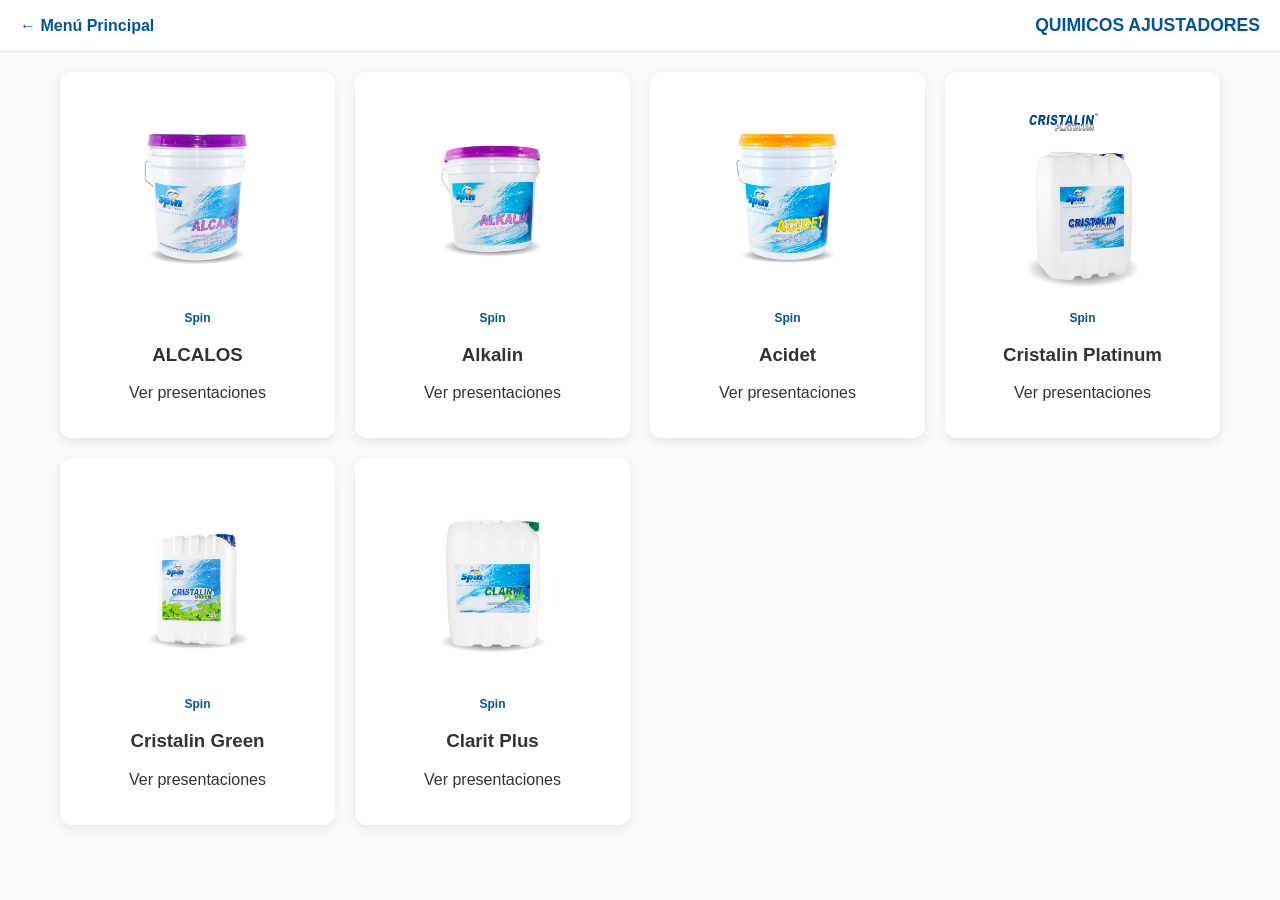
==== balanceadores.html @ 7366853e "primera subida" ====
<!DOCTYPE html>
<html lang="es">
<head>
    <meta charset="UTF-8">
    <meta name="viewport" content="width=device-width, initial-scale=1.0">
    <title>Balanceadores | Poolcenter</title>
    <link rel="stylesheet" href="estilos.css">
</head>
<body>

    <nav class="nav-fijo">
        <a href="index.html" class="btn-volver">← Menú Principal</a>
        <h2 id="titulo-pagina"> Quimicos Ajustadores</h2>
    </nav>

    <main class="contenedor">
        <div class="grid-productos" id="grid-marcas">
            </div>
    </main>

    <div id="modal-variantes" class="modal">
        <div class="modal-content">
            <span class="close" onclick="cerrarModal()">&times;</span>
            <h2 id="modal-titulo"></h2>
            <div class="grid-variantes" id="grid-variantes-body"></div>
        </div>
    </div>

    <script src="productos.js"></script>
    <script>
        const gridMarcas = document.getElementById('grid-marcas');
        const modal = document.getElementById('modal-variantes');

        function mostrarMarcas() {
            // FILTRO POR CATEGORÍA BALANCEADORES
            const lista = catalogo.balanceadores; 
            gridMarcas.innerHTML = "";

            lista.forEach((item, index) => {
                gridMarcas.innerHTML += `
                    <div class="card-marca" onclick="abrirVariantes(${index})">
                        <img src="img/${item.imagenPrincipal}" alt="${item.grupo}">
                        <span class="marca-tag">${item.marca}</span>
                        <h3>${item.grupo}</h3>
                        <p>Ver presentaciones</p>
                    </div>
                `;
            });
        }

        function abrirVariantes(index) {
            const grupo = catalogo.balanceadores[index];
            const container = document.getElementById('grid-variantes-body');
            document.getElementById('modal-titulo').innerText = grupo.grupo;
            container.innerHTML = "";

            // Busca donde dice grupo.variantes.forEach...
grupo.variantes.forEach(v => {
    // Cambiamos el <button> por un <span> y quitamos el 'onclick'
    let etiquetasPeso = v.pesos.map(p => 
        `<span class="etiqueta-peso">${p}</span>`
    ).join("");

    container.innerHTML += `
        <div class="card-variante">
            <img src="img/${v.imagen}" alt="${v.subtitulo}">
            <h4>${v.subtitulo}</h4>
            <div class="lista-pesos">
                ${etiquetasPeso}
            </div>
        </div>
    `;
});
            modal.style.display = "block";
        }

        function pedir(nombre, sub, peso) {
            const msg = `Hola Poolcenter, me interesa ${nombre} (${sub}) de ${peso}.`;
            window.open(`https://wa.me/505XXXXXXXX?text=${encodeURIComponent(msg)}`);
        }

        function cerrarModal() { modal.style.display = "none"; }
        window.onclick = (e) => { if(e.target == modal) cerrarModal(); }
        window.onload = mostrarMarcas;
    </script>
</body>
</html>
---- estilos.css ----
/* --- DISEÑO ESPECÍFICO DEL INDEX --- */

.body-inicio {
    background: linear-gradient(180deg, #e0f2fe 0%, #f8fafc 100%);
    min-height: 100vh;
}


/* --- AJUSTES DEL HEADER Y LOGO --- */

.hero {
    padding: 40px 20px 60px; /* Más espacio abajo para la curva */
    text-align: center;
    background: var(--azul-spin);
    color: white;
    border-bottom-left-radius: 50px;
    border-bottom-right-radius: 50px;
    box-shadow: 0 10px 25px rgba(0, 84, 159, 0.2);
}

.contenedor-logo {
    width: 100px;           /* Tamaño del círculo del logo */
    height: 100px;
    background: white;      /* Fondo blanco para que el logo resalte */
    margin: 0 auto 15px;    /* Centrado y espacio abajo */
    border-radius: 50%;     /* Lo hace circular */
    display: flex;
    align-items: center;
    justify-content: center;
    padding: 10px;
    box-shadow: 0 4px 15px rgba(0,0,0,0.15);
    border: 3px solid var(--verde-whatsapp); /* Aro decorativo verde */
}

.img-logo {
    max-width: 100%;
    max-height: 100%;
    object-fit: contain;    /* Evita que el logo se deforme */
}

.logo-texto {
    font-size: 2.2rem;      /* Un poco más pequeño para dar aire al logo */
    margin: 0;
    letter-spacing: 3px;
    font-weight: 900;
    text-shadow: 2px 2px 4px rgba(0,0,0,0.2);
}

/* Ajuste para pantallas muy pequeñas (320px) */
@media (max-width: 350px) {
    .contenedor-logo {
        width: 80px;
        height: 80px;
    }
    .logo-texto {
        font-size: 1.8rem;
    }
}
.logo-principal {
    font-size: 2.5rem;
    margin: 0;
    letter-spacing: 4px;
    font-weight: 900;
}

.subtitulo {
    font-size: 1rem;
    opacity: 0.9;
    margin-top: 5px;
}

.linea-decorativa {
    width: 50px;
    height: 4px;
    background: var(--verde-whatsapp);
    margin: 15px auto 0;
    border-radius: 2px;
}

.contenedor-inicio {
    max-width: 500px;
    margin: -30px auto 40px;
    padding: 0 20px;
}

.instruccion {
    text-align: center;
    font-weight: 600;
    color: var(--azul-spin);
    margin-bottom: 20px;
    background: white;
    display: table;
    margin-left: auto;
    margin-right: auto;
    padding: 5px 20px;
    border-radius: 20px;
    box-shadow: var(--sombra);
}

/* Tarjetas del Menú */
.menu-categorias {
    display: flex;
    flex-direction: column;
    gap: 15px;
}

.card-categoria {
    display: flex;
    align-items: center;
    background: var(--blanco);
    padding: 15px;
    border-radius: 15px;
    text-decoration: none;
    color: inherit;
    box-shadow: var(--sombra);
    transition: transform 0.2s;
    border: 1px solid transparent;
}

.card-categoria:active {
    transform: scale(0.97);
    border-color: var(--azul-spin);
}

.imagen-cat {
    width: 60px;
    height: 60px;
    background: var(--celeste-claro);
    border-radius: 12px;
    display: flex;
    align-items: center;
    justify-content: center;
    margin-right: 15px;
}

.imagen-cat img {
    width: 40px;
    height: 40px;
    object-fit: contain;
}

.info-cat h3 {
    margin: 0;
    color: var(--azul-spin);
    font-size: 1.1rem;
}

.info-cat p {
    margin: 2px 0 0;
    font-size: 0.8rem;
    color: var(--gris-suave);
    line-height: 1.2;
}

.btn-entrar {
    margin-left: auto;
    font-size: 1.2rem;
    color: var(--azul-spin);
    font-weight: bold;
}

.footer-simple {
    text-align: center;
    padding: 20px;
    font-size: 0.8rem;
    color: var(--gris-suave);
}

/* --- VARIABLES DE MARCA POOLCENTER --- */
:root {
    --azul-spin: #00549f;        /* Azul corporativo Spin Group */
    --celeste-claro: #f0f7ff;    /* Fondo de tarjetas secundarias */
    --verde-whatsapp: #25d366;   /* Verde oficial WA */
    --gris-oscuro: #333333;      /* Texto principal */
    --gris-suave: #757575;       /* Texto secundario */
    --blanco: #ffffff;
    --borde: #e0e0e0;
    --sombra: 0 4px 12px rgba(0, 0, 0, 0.08);
}

/* --- ESTILOS GENERALES --- */
* {
    box-sizing: border-box;
    -webkit-tap-highlight-color: transparent;
}

body {
    font-family: 'Segoe UI', Roboto, Helvetica, Arial, sans-serif;
    margin: 0;
    padding: 0;
    background-color: #f8fafc;
    color: var(--gris-oscuro);
}

/* --- NAVEGACIÓN --- */
.nav-fijo {
    display: flex;
    justify-content: space-between;
    align-items: center;
    background: var(--blanco);
    padding: 15px 20px;
    border-bottom: 1px solid var(--borde);
    position: sticky;
    top: 0;
    z-index: 1000;
}

.btn-volver {
    text-decoration: none;
    color: var(--azul-spin);
    font-weight: 600;
}

#titulo-pagina {
    margin: 0;
    font-size: 1.1rem;
    color: var(--azul-spin);
    text-transform: uppercase;
}

/* --- CONTENEDOR Y GRIDS --- */
.contenedor {
    padding: 20px;
    max-width: 1200px;
    margin: 0 auto;
}

.grid-productos {
    display: grid;
    gap: 20px;
}

/* Responsivo para 320px y 425px */
@media (max-width: 424px) { .grid-productos { grid-template-columns: 1fr; } }
@media (min-width: 425px) { .grid-productos { grid-template-columns: 1fr 1fr; } }
@media (min-width: 1024px) { .grid-productos { grid-template-columns: 1fr 1fr 1fr 1fr; } }

/* --- TARJETAS DE NIVEL 1 (MARCAS) --- */
.card-marca {
    background: var(--blanco);
    border-radius: 12px;
    padding: 20px;
    text-align: center;
    cursor: pointer;
    box-shadow: var(--sombra);
    transition: transform 0.3s ease;
}

.card-marca:hover { transform: translateY(-5px); }

.card-marca img {
    width: 100%;
    max-width: 2000px;
    height: 200px;
    object-fit: contain;
    margin-bottom: 15px;
}

.marca-tag {
    display: block;
    font-size: 0.75rem;
    color: var(--azul-spin);
    font-weight: bold;
    margin-bottom: 5px;
}

/* --- VENTANA MODAL --- */
.modal {
    display: none;
    position: fixed;
    z-index: 2000;
    left: 0; top: 0;
    width: 100%; height: 100%;
    background: rgba(0, 0, 0, 0.6);
    backdrop-filter: blur(4px);
}

.modal-content {
    background: var(--blanco);
    margin: 5% auto;
    padding: 25px;
    width: 90%;
    max-width: 650px;
    border-radius: 20px;
    position: relative;
    max-height: 85vh;
    overflow-y: auto;
}

.close {
    position: absolute;
    right: 20px; top: 10px;
    font-size: 30px;
    cursor: pointer;
    color: var(--gris-suave);
}

/* --- TARJETAS DE VARIANTES (DENTRO DEL MODAL) --- */
.grid-variantes {
    display: grid;
    gap: 15px;
    grid-template-columns: repeat(auto-fit, minmax(150px, 1fr));
    margin-top: 20px;
}

.card-variante {
    background: var(--celeste-claro);
    border-radius: 10px;
    padding: 15px;
    text-align: center;
    display: flex;
    flex-direction: column;
    align-items: center;
}

/* AQUÍ ESTÁ EL AJUSTE PARA QUE LA IMAGEN NO SALGA GIGANTE */
.card-variante img {
    width: 100%;
    max-width: 150px;      /* Tamaño controlado para el modal */
    height: 150px;         /* Altura uniforme */
    object-fit: contain;   /* No se deforma */
    margin-bottom: 10px;
    background: white;
    padding: 10px;
    border-radius: 8px;
}

.card-variante h4 {
    margin: 10px 0;
    font-size: 0.95rem;
    color: var(--azul-spin);
}

/* --- BOTONES DE PESO / WHATSAPP --- */
.lista-pesos {
    display: grid;
    gap: 5px;
    width: 100%;
}

.btn-peso {
    background: var(--blanco);
    border: 1px solid var(--azul-spin);
    color: var(--azul-spin);
    padding: 8px;
    border-radius: 5px;
    cursor: pointer;
    font-weight: 600;
    transition: 0.2s;
}

.btn-peso:hover {
    background: var(--verde-whatsapp);
    color: white;
    border-color: var(--verde-whatsapp);
}
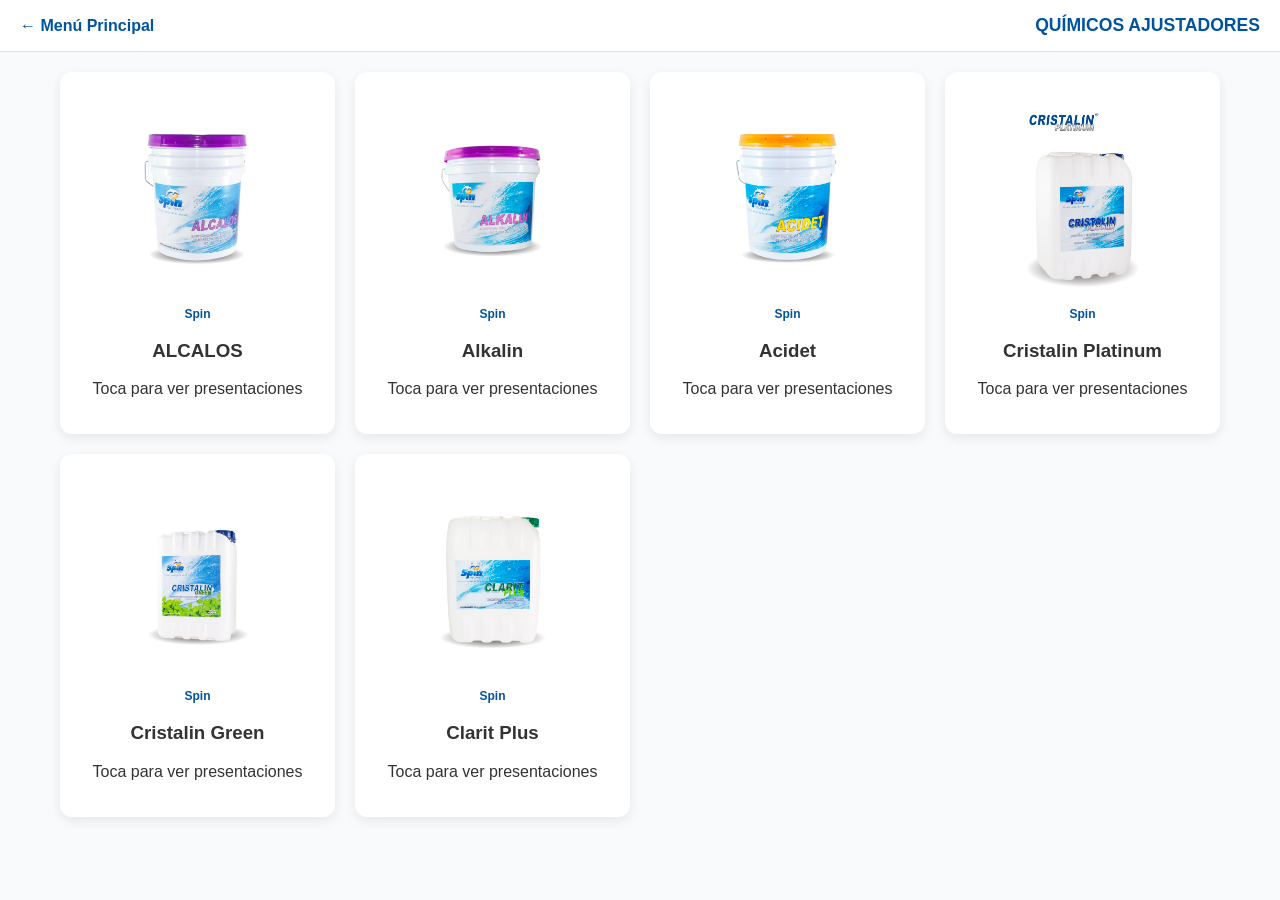
==== commit 6f1596d6: "ajustes" ====
--- a/balanceadores.html
+++ b/balanceadores.html
@@ -10,12 +10,11 @@
 
     <nav class="nav-fijo">
         <a href="index.html" class="btn-volver">← Menú Principal</a>
-        <h2 id="titulo-pagina"> Quimicos Ajustadores</h2>
+        <h2 id="titulo-pagina">Químicos Ajustadores</h2>
     </nav>
 
     <main class="contenedor">
-        <div class="grid-productos" id="grid-marcas">
-            </div>
+        <div class="grid-productos" id="grid-marcas"></div>
     </main>
 
     <div id="modal-variantes" class="modal">
@@ -31,56 +30,65 @@
         const gridMarcas = document.getElementById('grid-marcas');
         const modal = document.getElementById('modal-variantes');
 
+        // PASO 1: Mostrar los productos de la categoría "balanceadores"
         function mostrarMarcas() {
-            // FILTRO POR CATEGORÍA BALANCEADORES
             const lista = catalogo.balanceadores; 
             gridMarcas.innerHTML = "";
 
             lista.forEach((item, index) => {
                 gridMarcas.innerHTML += `
                     <div class="card-marca" onclick="abrirVariantes(${index})">
-                        <img src="img/${item.imagenPrincipal}" alt="${item.grupo}">
+                        <div class="contenedor-img-card">
+                            <img src="img/${item.imagenPrincipal}" alt="${item.grupo}">
+                            <div class="capa-descripcion">
+                                <p>${item.descripcion || "Ajustador de parámetros químicos para el balance del agua."}</p>
+                            </div>
+                        </div>
                         <span class="marca-tag">${item.marca}</span>
                         <h3>${item.grupo}</h3>
-                        <p>Ver presentaciones</p>
+                        <p class="ver-mas">Toca para ver presentaciones</p>
                     </div>
                 `;
             });
         }
 
+        // PASO 2: Abrir variantes al hacer click
         function abrirVariantes(index) {
             const grupo = catalogo.balanceadores[index];
             const container = document.getElementById('grid-variantes-body');
             document.getElementById('modal-titulo').innerText = grupo.grupo;
+            
             container.innerHTML = "";
 
-            // Busca donde dice grupo.variantes.forEach...
-grupo.variantes.forEach(v => {
-    // Cambiamos el <button> por un <span> y quitamos el 'onclick'
-    let etiquetasPeso = v.pesos.map(p => 
-        `<span class="etiqueta-peso">${p}</span>`
-    ).join("");
+            grupo.variantes.forEach(v => {
+                let etiquetasPeso = v.pesos.map(p => 
+                    `<span class="etiqueta-peso">${p}</span>`
+                ).join("");
 
-    container.innerHTML += `
-        <div class="card-variante">
-            <img src="img/${v.imagen}" alt="${v.subtitulo}">
-            <h4>${v.subtitulo}</h4>
-            <div class="lista-pesos">
-                ${etiquetasPeso}
-            </div>
-        </div>
-    `;
-});
+                container.innerHTML += `
+                    <div class="card-variante">
+                        <img src="img/${v.imagen}" alt="${v.subtitulo}">
+                        <h4>${v.subtitulo}</h4>
+                        <div class="lista-pesos">
+                            ${etiquetasPeso}
+                        </div>
+                    </div>
+                `;
+            });
+
             modal.style.display = "block";
         }
 
-        function pedir(nombre, sub, peso) {
-            const msg = `Hola Poolcenter, me interesa ${nombre} (${sub}) de ${peso}.`;
-            window.open(`https://wa.me/505XXXXXXXX?text=${encodeURIComponent(msg)}`);
+        // Cierre del modal
+        function cerrarModal() { 
+            modal.style.display = "none"; 
         }
 
-        function cerrarModal() { modal.style.display = "none"; }
-        window.onclick = (e) => { if(e.target == modal) cerrarModal(); }
+        window.onclick = (e) => { 
+            if(e.target == modal) cerrarModal(); 
+        }
+
+        // Carga inicial
         window.onload = mostrarMarcas;
     </script>
 </body>
--- a/estilos.css
+++ b/estilos.css
@@ -1,15 +1,42 @@
-/* --- DISEÑO ESPECÍFICO DEL INDEX --- */
-
+/* =========================================
+   VARIABLES Y ESTILOS GLOBALES
+=========================================
+*/
+:root {
+    --azul-spin: #00549f;        /* Azul corporativo Spin Group */
+    --celeste-claro: #f0f7ff;    /* Fondo de tarjetas secundarias */
+    --verde-whatsapp: #25d366;   /* Verde oficial WA */
+    --gris-oscuro: #333333;      /* Texto principal */
+    --gris-suave: #757575;       /* Texto secundario */
+    --blanco: #ffffff;
+    --borde: #e0e0e0;
+    --sombra: 0 4px 12px rgba(0, 0, 0, 0.08);
+}
+
+* {
+    box-sizing: border-box;
+    -webkit-tap-highlight-color: transparent;
+}
+
+body {
+    font-family: 'Segoe UI', Roboto, Helvetica, Arial, sans-serif;
+    margin: 0;
+    padding: 0;
+    background-color: #f8fafc;
+    color: var(--gris-oscuro);
+}
+
+/* =========================================
+   DISEÑO PÁGINA DE INICIO (INDEX)
+=========================================
+*/
 .body-inicio {
     background: linear-gradient(180deg, #e0f2fe 0%, #f8fafc 100%);
     min-height: 100vh;
 }
 
-
-/* --- AJUSTES DEL HEADER Y LOGO --- */
-
 .hero {
-    padding: 40px 20px 60px; /* Más espacio abajo para la curva */
+    padding: 40px 20px 60px;
     text-align: center;
     background: var(--azul-spin);
     color: white;
@@ -19,48 +46,31 @@
 }
 
 .contenedor-logo {
-    width: 100px;           /* Tamaño del círculo del logo */
+    width: 100px;
     height: 100px;
-    background: white;      /* Fondo blanco para que el logo resalte */
-    margin: 0 auto 15px;    /* Centrado y espacio abajo */
-    border-radius: 50%;     /* Lo hace circular */
+    background: white;
+    margin: 0 auto 15px;
+    border-radius: 50%;
     display: flex;
     align-items: center;
     justify-content: center;
     padding: 10px;
     box-shadow: 0 4px 15px rgba(0,0,0,0.15);
-    border: 3px solid var(--verde-whatsapp); /* Aro decorativo verde */
+    border: 3px solid var(--verde-whatsapp);
 }
 
 .img-logo {
     max-width: 100%;
     max-height: 100%;
-    object-fit: contain;    /* Evita que el logo se deforme */
+    object-fit: contain;
 }
 
 .logo-texto {
-    font-size: 2.2rem;      /* Un poco más pequeño para dar aire al logo */
+    font-size: 2.2rem;
     margin: 0;
     letter-spacing: 3px;
     font-weight: 900;
     text-shadow: 2px 2px 4px rgba(0,0,0,0.2);
-}
-
-/* Ajuste para pantallas muy pequeñas (320px) */
-@media (max-width: 350px) {
-    .contenedor-logo {
-        width: 80px;
-        height: 80px;
-    }
-    .logo-texto {
-        font-size: 1.8rem;
-    }
-}
-.logo-principal {
-    font-size: 2.5rem;
-    margin: 0;
-    letter-spacing: 4px;
-    font-weight: 900;
 }
 
 .subtitulo {
@@ -97,7 +107,7 @@
     box-shadow: var(--sombra);
 }
 
-/* Tarjetas del Menú */
+/* Tarjetas de Categoría en Index */
 .menu-categorias {
     display: flex;
     flex-direction: column;
@@ -114,85 +124,26 @@
     color: inherit;
     box-shadow: var(--sombra);
     transition: transform 0.2s;
-    border: 1px solid transparent;
-}
-
-.card-categoria:active {
-    transform: scale(0.97);
-    border-color: var(--azul-spin);
-}
+}
+
+.card-categoria:active { transform: scale(0.97); }
 
 .imagen-cat {
-    width: 60px;
-    height: 60px;
+    width: 60px; height: 60px;
     background: var(--celeste-claro);
     border-radius: 12px;
-    display: flex;
-    align-items: center;
-    justify-content: center;
+    display: flex; align-items: center; justify-content: center;
     margin-right: 15px;
 }
 
-.imagen-cat img {
-    width: 40px;
-    height: 40px;
-    object-fit: contain;
-}
-
-.info-cat h3 {
-    margin: 0;
-    color: var(--azul-spin);
-    font-size: 1.1rem;
-}
-
-.info-cat p {
-    margin: 2px 0 0;
-    font-size: 0.8rem;
-    color: var(--gris-suave);
-    line-height: 1.2;
-}
-
-.btn-entrar {
-    margin-left: auto;
-    font-size: 1.2rem;
-    color: var(--azul-spin);
-    font-weight: bold;
-}
-
-.footer-simple {
-    text-align: center;
-    padding: 20px;
-    font-size: 0.8rem;
-    color: var(--gris-suave);
-}
-
-/* --- VARIABLES DE MARCA POOLCENTER --- */
-:root {
-    --azul-spin: #00549f;        /* Azul corporativo Spin Group */
-    --celeste-claro: #f0f7ff;    /* Fondo de tarjetas secundarias */
-    --verde-whatsapp: #25d366;   /* Verde oficial WA */
-    --gris-oscuro: #333333;      /* Texto principal */
-    --gris-suave: #757575;       /* Texto secundario */
-    --blanco: #ffffff;
-    --borde: #e0e0e0;
-    --sombra: 0 4px 12px rgba(0, 0, 0, 0.08);
-}
-
-/* --- ESTILOS GENERALES --- */
-* {
-    box-sizing: border-box;
-    -webkit-tap-highlight-color: transparent;
-}
-
-body {
-    font-family: 'Segoe UI', Roboto, Helvetica, Arial, sans-serif;
-    margin: 0;
-    padding: 0;
-    background-color: #f8fafc;
-    color: var(--gris-oscuro);
-}
-
-/* --- NAVEGACIÓN --- */
+.imagen-cat img { width: 40px; height: 40px; object-fit: contain; }
+
+.btn-entrar { margin-left: auto; font-size: 1.2rem; color: var(--azul-spin); font-weight: bold; }
+
+/* =========================================
+   NAVEGACIÓN INTERNA
+=========================================
+*/
 .nav-fijo {
     display: flex;
     justify-content: space-between;
@@ -205,37 +156,26 @@
     z-index: 1000;
 }
 
-.btn-volver {
-    text-decoration: none;
-    color: var(--azul-spin);
-    font-weight: 600;
-}
-
-#titulo-pagina {
-    margin: 0;
-    font-size: 1.1rem;
-    color: var(--azul-spin);
-    text-transform: uppercase;
-}
-
-/* --- CONTENEDOR Y GRIDS --- */
-.contenedor {
-    padding: 20px;
-    max-width: 1200px;
-    margin: 0 auto;
-}
+.btn-volver { text-decoration: none; color: var(--azul-spin); font-weight: 600; }
+
+#titulo-pagina { margin: 0; font-size: 1.1rem; color: var(--azul-spin); text-transform: uppercase; }
+
+/* =========================================
+   TARJETAS DE PRODUCTOS (GRID PRINCIPAL)
+=========================================
+*/
+.contenedor { padding: 20px; max-width: 1200px; margin: 0 auto; }
 
 .grid-productos {
     display: grid;
     gap: 20px;
 }
 
-/* Responsivo para 320px y 425px */
+/* Adaptación de columnas */
 @media (max-width: 424px) { .grid-productos { grid-template-columns: 1fr; } }
 @media (min-width: 425px) { .grid-productos { grid-template-columns: 1fr 1fr; } }
 @media (min-width: 1024px) { .grid-productos { grid-template-columns: 1fr 1fr 1fr 1fr; } }
 
-/* --- TARJETAS DE NIVEL 1 (MARCAS) --- */
 .card-marca {
     background: var(--blanco);
     border-radius: 12px;
@@ -248,23 +188,50 @@
 
 .card-marca:hover { transform: translateY(-5px); }
 
-.card-marca img {
+/* --- CONTENEDOR DE IMAGEN CON HOVER DE DESCRIPCIÓN --- */
+.contenedor-img-card {
+    position: relative;
     width: 100%;
-    max-width: 2000px;
+    max-width: 200px; /* Tamaño grande que pediste */
     height: 200px;
+    margin: 0 auto 15px;
+    overflow: hidden;
+    border-radius: 8px;
+}
+
+.contenedor-img-card img {
+    width: 100%;
+    height: 100%;
     object-fit: contain;
-    margin-bottom: 15px;
-}
-
-.marca-tag {
-    display: block;
-    font-size: 0.75rem;
-    color: var(--azul-spin);
-    font-weight: bold;
-    margin-bottom: 5px;
-}
-
-/* --- VENTANA MODAL --- */
+    transition: transform 0.3s ease;
+}
+
+.capa-descripcion {
+    position: absolute;
+    top: 0; left: 0;
+    width: 100%; height: 100%;
+    background: rgba(0, 84, 159, 0.9);
+    color: white;
+    display: flex;
+    align-items: center;
+    justify-content: center;
+    padding: 15px;
+    font-size: 0.85rem;
+    text-align: center;
+    opacity: 0;
+    transition: opacity 0.3s ease;
+    pointer-events: none;
+}
+
+.card-marca:hover .capa-descripcion { opacity: 1; }
+.card-marca:hover .contenedor-img-card img { transform: scale(1.1); }
+
+.marca-tag { display: block; font-size: 0.75rem; color: var(--azul-spin); font-weight: bold; margin-bottom: 5px; }
+
+/* =========================================
+   VENTANA MODAL Y VARIANTES
+=========================================
+*/
 .modal {
     display: none;
     position: fixed;
@@ -287,15 +254,8 @@
     overflow-y: auto;
 }
 
-.close {
-    position: absolute;
-    right: 20px; top: 10px;
-    font-size: 30px;
-    cursor: pointer;
-    color: var(--gris-suave);
-}
-
-/* --- TARJETAS DE VARIANTES (DENTRO DEL MODAL) --- */
+.close { position: absolute; right: 20px; top: 10px; font-size: 30px; cursor: pointer; color: var(--gris-suave); }
+
 .grid-variantes {
     display: grid;
     gap: 15px;
@@ -313,44 +273,39 @@
     align-items: center;
 }
 
-/* AQUÍ ESTÁ EL AJUSTE PARA QUE LA IMAGEN NO SALGA GIGANTE */
 .card-variante img {
     width: 100%;
-    max-width: 150px;      /* Tamaño controlado para el modal */
-    height: 150px;         /* Altura uniforme */
-    object-fit: contain;   /* No se deforma */
+    max-width: 150px;
+    height: 150px;
+    object-fit: contain;
     margin-bottom: 10px;
     background: white;
     padding: 10px;
     border-radius: 8px;
 }
 
-.card-variante h4 {
-    margin: 10px 0;
-    font-size: 0.95rem;
-    color: var(--azul-spin);
-}
-
-/* --- BOTONES DE PESO / WHATSAPP --- */
-.lista-pesos {
-    display: grid;
-    gap: 5px;
-    width: 100%;
-}
-
-.btn-peso {
+/* =========================================
+   ETIQUETAS INFORMATIVAS (PESOS)
+=========================================
+*/
+.lista-pesos { display: grid; gap: 5px; width: 100%; }
+
+.etiqueta-peso {
     background: var(--blanco);
     border: 1px solid var(--azul-spin);
     color: var(--azul-spin);
     padding: 8px;
     border-radius: 5px;
-    cursor: pointer;
     font-weight: 600;
-    transition: 0.2s;
-}
-
-.btn-peso:hover {
-    background: var(--verde-whatsapp);
-    color: white;
-    border-color: var(--verde-whatsapp);
+    text-align: center;
+    font-size: 0.9rem;
+}
+
+.footer-simple { text-align: center; padding: 20px; font-size: 0.8rem; color: var(--gris-suave); }
+
+/* Ajustes finales para pantallas muy pequeñas */
+@media (max-width: 350px) {
+    .contenedor-logo { width: 80px; height: 80px; }
+    .logo-texto { font-size: 1.8rem; }
+    .contenedor-img-card { height: 150px; }
 }
